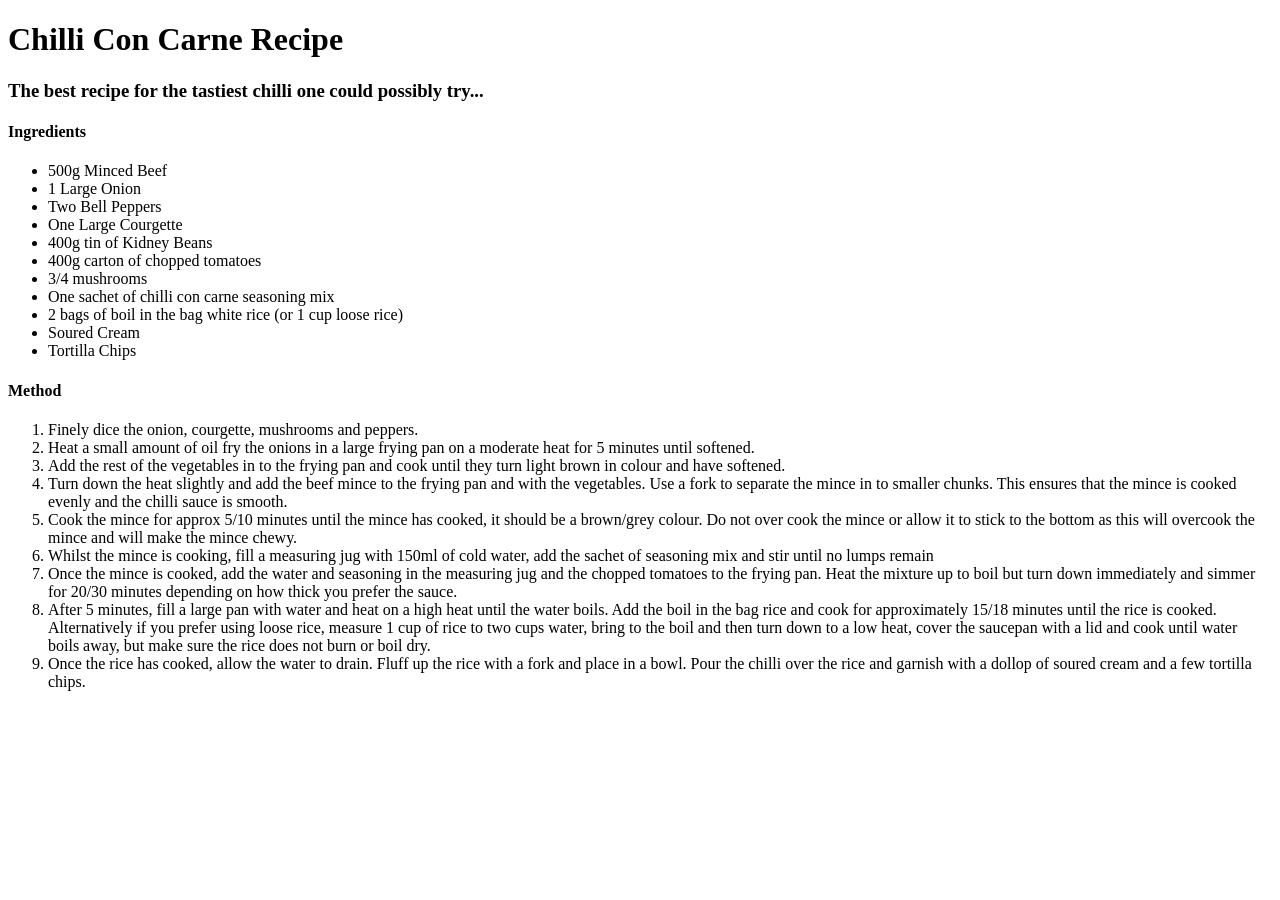
==== students/Ollie/recipe.html @ d0e29839 "Recipe added the original recipe for chilli" ====
<!doctype html>
<html>
<head>
<meta charset="UTF-8">
<title>Chilli Con Carne Recipe</title>


</head>

<h1>Chilli Con Carne Recipe</h1>

<h3>The best recipe for the tastiest chilli one could possibly try...</h3>

<h4>Ingredients</h4>
<ul>
<li>500g Minced Beef</li>
<li>1 Large Onion</li>
<li>Two Bell Peppers</li>
<li>One Large Courgette</li>
<li>400g tin of Kidney Beans</li>
<li>400g carton of chopped tomatoes</li>
<li>3/4 mushrooms</li>
<li>One sachet of chilli con carne seasoning mix</li>
<li>2 bags of boil in the bag white rice (or 1 cup loose rice)</li>
<li>Soured Cream</li>
<li>Tortilla Chips</li>
</ul>

<h4>Method</h4>

<ol>
<li>Finely dice the onion, courgette, mushrooms and peppers.</li>
<li>Heat a small amount of oil fry the onions in a large frying pan on a moderate heat for 5 minutes until softened.</li>
<li>Add the rest of the vegetables in to the frying pan and cook until they turn light brown in colour and have softened.</li>
<li>Turn down the heat slightly and add the beef mince to the frying pan and with the vegetables. Use a fork to separate the mince in to smaller chunks. This ensures that the mince is cooked evenly and the chilli sauce is smooth.</li>
<li>Cook the mince for approx 5/10 minutes until the mince has cooked, it should be a brown/grey colour. Do not over cook the mince or allow it to stick to the bottom as this will overcook the mince and will make the mince chewy.</li>
<li>Whilst the mince is cooking, fill a measuring jug with 150ml of cold water, add the sachet of seasoning mix and stir until no lumps remain</li>
<li>Once the mince is cooked, add the water and seasoning in the measuring jug and the chopped tomatoes to the frying pan. Heat the mixture up to boil but turn down immediately and simmer for 20/30 minutes depending on how thick you prefer the sauce.</li>
<li>After 5 minutes, fill a large pan with water and heat on a high heat until the water boils. Add the boil in the bag rice and cook for approximately 15/18 minutes until the rice is cooked. Alternatively if you prefer using loose rice, measure 1 cup of rice to two cups water, bring to the boil and then turn down to a low heat, cover the saucepan with a lid and cook until water boils away, but make sure the rice does not burn or boil dry.</li>
<li>Once the rice has cooked, allow the water to drain. Fluff up the rice with a fork and place in a bowl. Pour the chilli over the rice and garnish with a dollop of soured cream and a few tortilla chips.</li>
</ol>

<body>
</body>
</html>
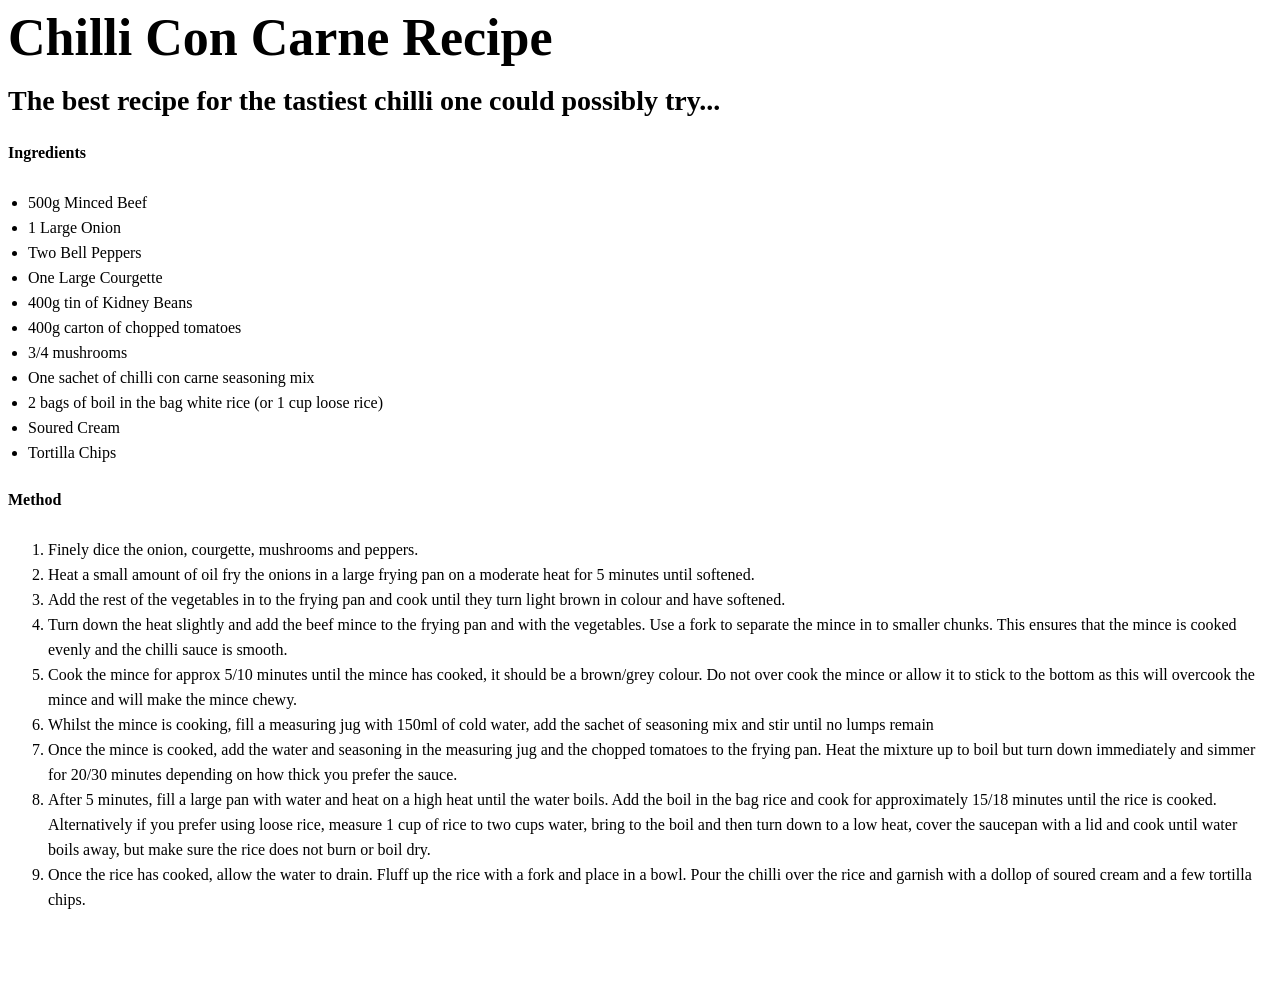
==== commit 20b67577: "Change to recipe unsure" ====
--- a/students/Ollie/recipe.html
+++ b/students/Ollie/recipe.html
@@ -4,6 +4,97 @@
 <meta charset="UTF-8">
 <title>Chilli Con Carne Recipe</title>
 
+<style>
+body {
+   padding: 0px 0 50px 0;
+   font-size: 16px;
+   min-height: 100%;
+   font-family: Georgia;
+   font-weight: 400;
+   font-style: normal;
+   line-height: 25px;
+}
+
+h1 {
+   font-size: 52px;
+   line-height: 60px;
+   margin: 0px 0px 15px 0px;
+   font-family: "ITCFranklinGothicW02-Dm 812945";
+}
+
+h2 {
+   font-size: 36px;
+   line-height: 46px;
+   margin: 0px 0px 25px 0px;
+   font-family: "ITC Century W01 Light";
+}
+
+h3 {
+   font-size: 28px;
+   line-height: 36px;
+   margin: 0px 0px 19px 0px;
+   font-family: "ITCFranklinGothicW01-Md 812695";
+}
+
+h4 {
+   margin-bottom: 25px;
+   font-weight: 600;
+   font-style: normal;
+}
+
+p {
+   margin: 0px 0px 25px 0px;
+   text-transform: inherit;
+   font-size: 16px;
+}
+
+p.intro {
+   font-size: 20px;
+   line-height: 29px;
+   margin: 0px 0px 13px 0px;
+}
+
+blockquote.pull-quote {
+   margin: 0em 1em 1em 0em;
+   border-left: 3px solid #ccc;
+   padding: 0em 0em 0em 0.7em;
+}
+
+div.content {
+   margin: 0 auto;
+   text-align: left;
+   width: 40%;
+   padding: 50px 0px 0px 0px;
+}
+
+h5 {
+   margin: 0px 0px 25px 0px;
+}
+
+p.quote {
+   font-size: 23px;
+   line-height: 28px;
+   font-style: italic;
+   color: #666666;
+   margin: 0px;
+}
+
+blockquote {
+   font-size: 26px;
+   line-height: 37px;
+   margin-bottom: 25px;
+}
+
+li {
+   font-family: "ITC Century W01 Light";
+   padding: 0px;
+}
+
+ul {
+   padding: 0px 0px 0px 20px;
+}
+
+</style>
 
 </head>
 
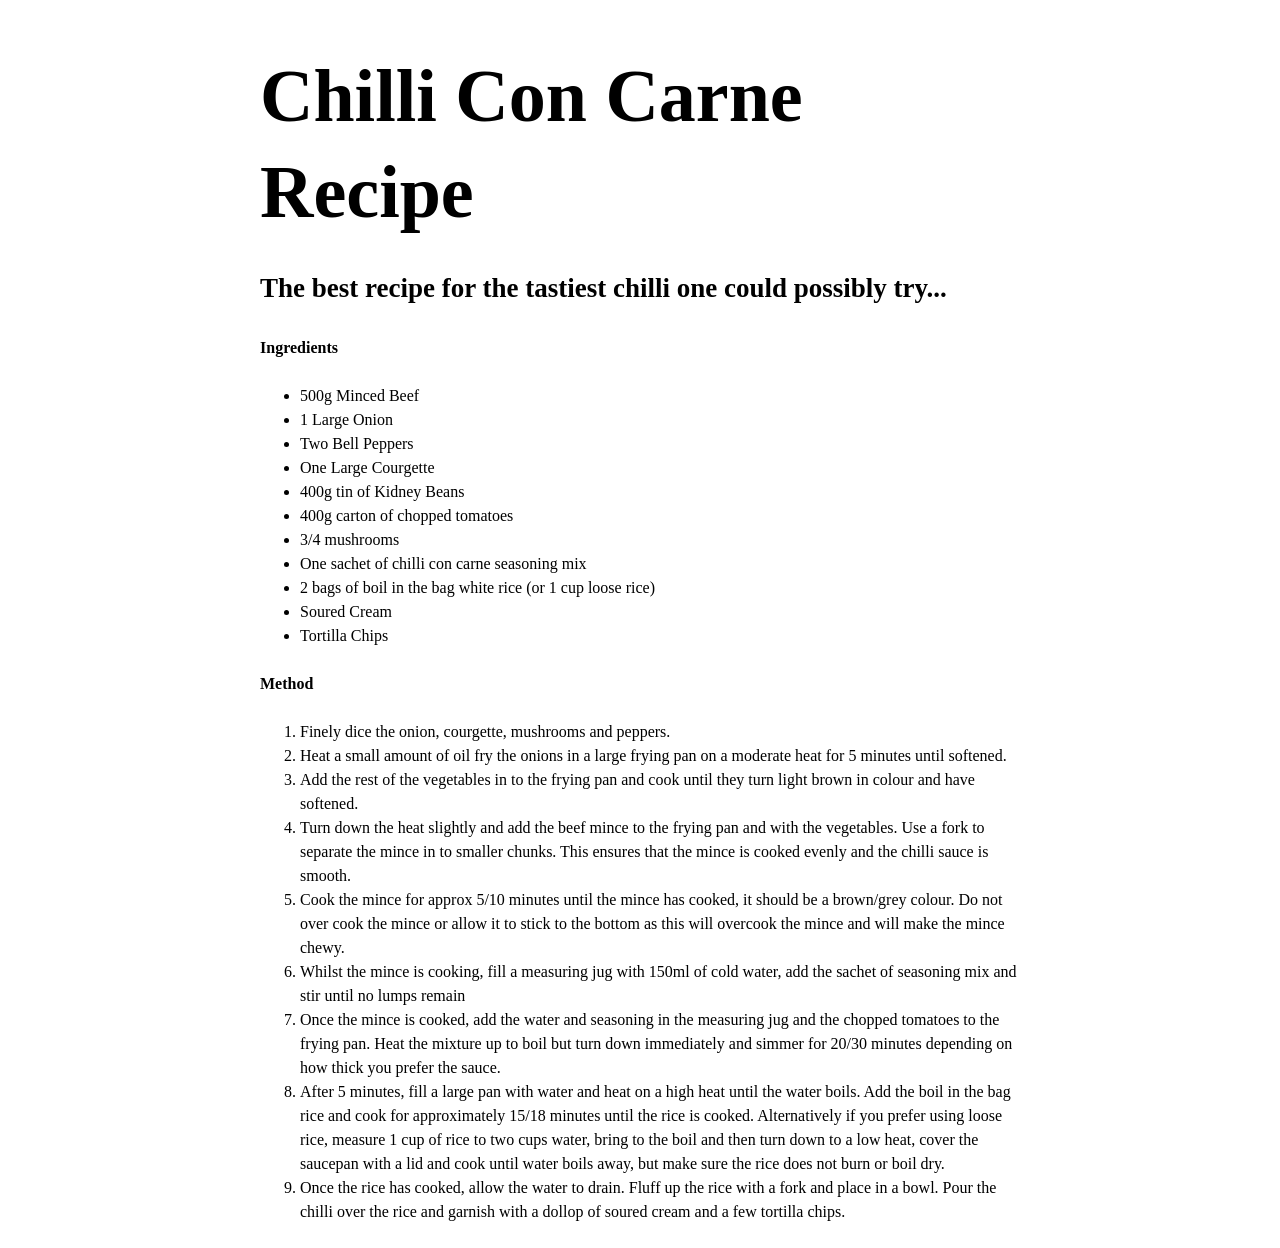
==== commit dabae2ad: "added coding from gridlover girdlers added recommended CSS" ====
--- a/students/Ollie/recipe.html
+++ b/students/Ollie/recipe.html
@@ -6,97 +6,66 @@
 
 <style>
 body {
-   padding: 0px 0 50px 0;
-   font-size: 16px;
-   min-height: 100%;
-   font-family: Georgia;
-   font-weight: 400;
-   font-style: normal;
-   line-height: 25px;
+  font-size: 16px;
+  line-height: 24px;
+  max-width: 760px;
+  margin: 0 auto;
+  Font-family:"Helvetica Neue";
+}
+h1 {
+  font-size: 74px;
+  line-height: 96px;
+  margin-top: 48px;
+  margin-bottom: 24px;
+}
+h2 {
+  font-size: 44px;
+  line-height: 48px;
+  margin-top: 48px;
+  margin-bottom: 24px;
+}
+h3 {
+  font-size: 27px;
+  line-height: 48px;
+  margin-top: 24px;
+  margin-bottom: 24px;
+}
+h4 {
+  font-size: 16px;
+  line-height: 24px;
+  margin-top: 24px;
+  margin-bottom: 24px;
+}
+p, ul, ol, pre, table, blockquote {
+  margin-top: 24px;
+  margin-bottom: 24px;
 }
 
-h1 {
-   font-size: 52px;
-   line-height: 60px;
-   margin: 0px 0px 15px 0px;
-   font-family: "ITCFranklinGothicW02-Dm 812945";
+/* Sanitation */
+hr {
+  border: 1px solid;
+  margin: -1px 0;
 }
-
-h2 {
-   font-size: 36px;
-   line-height: 46px;
-   margin: 0px 0px 25px 0px;
-   font-family: "ITC Century W01 Light";
+ul ul, ol ol, ul ol, ol ul {
+  margin-top: 0;
+  margin-bottom: 0;
 }
-
-h3 {
-   font-size: 28px;
-   line-height: 36px;
-   margin: 0px 0px 19px 0px;
-   font-family: "ITCFranklinGothicW01-Md 812695";
+b, strong, em, small, code {
+  line-height: 1;
 }
-
-h4 {
-   margin-bottom: 25px;
-   font-weight: 600;
-   font-style: normal;
+sup, sub {
+  vertical-align: baseline;
+  position: relative;
+  top: -0.4em;
 }
-
-p {
-   margin: 0px 0px 25px 0px;
-   text-transform: inherit;
-   font-size: 16px;
+sub {
+  top: 0.4em;
 }
-
-p.intro {
-   font-size: 20px;
-   line-height: 29px;
-   margin: 0px 0px 13px 0px;
-}
-
-blockquote.pull-quote {
-   margin: 0em 1em 1em 0em;
-   border-left: 3px solid #ccc;
-   padding: 0em 0em 0em 0.7em;
-}
-
-div.content {
-   margin: 0 auto;
-   text-align: left;
-   width: 40%;
-   padding: 50px 0px 0px 0px;
-}
-
-h5 {
-   margin: 0px 0px 25px 0px;
-}
-
-p.quote {
-   font-size: 23px;
-   line-height: 28px;
-   font-style: italic;
-   color: #666666;
-   margin: 0px;
-}
-
-blockquote {
-   font-size: 26px;
-   line-height: 37px;
-   margin-bottom: 25px;
-}
-
-li {
-   font-family: "ITC Century W01 Light";
-   padding: 0px;
-}
-
-ul {
-   padding: 0px 0px 0px 20px;
-}
-
 </style>
 
 </head>
+
+<body>
 
 <h1>Chilli Con Carne Recipe</h1>
 
@@ -131,6 +100,6 @@
 <li>Once the rice has cooked, allow the water to drain. Fluff up the rice with a fork and place in a bowl. Pour the chilli over the rice and garnish with a dollop of soured cream and a few tortilla chips.</li>
 </ol>
 
-<body>
+
 </body>
 </html>
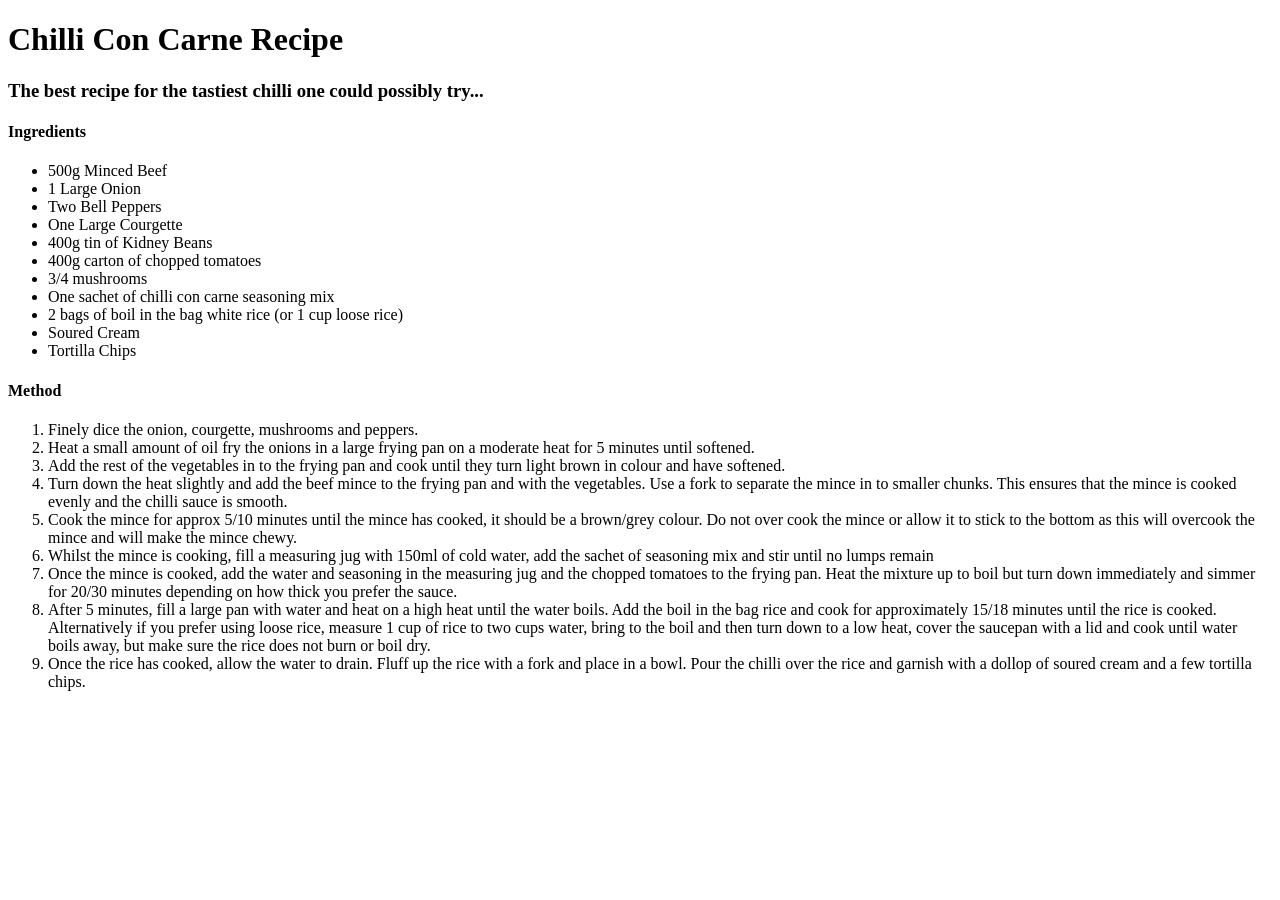
==== commit 3bba3ce0: "Updated recipe with skeleton (grids)" ====
--- a/students/Ollie/recipe.html
+++ b/students/Ollie/recipe.html
@@ -1,77 +1,49 @@
-<!doctype html>
-<html>
+<!DOCTYPE html>
+<html lang="en">
 <head>
-<meta charset="UTF-8">
-<title>Chilli Con Carne Recipe</title>
 
-<style>
-body {
-  font-size: 16px;
-  line-height: 24px;
-  max-width: 760px;
-  margin: 0 auto;
-  Font-family:"Helvetica Neue";
-}
-h1 {
-  font-size: 74px;
-  line-height: 96px;
-  margin-top: 48px;
-  margin-bottom: 24px;
-}
-h2 {
-  font-size: 44px;
-  line-height: 48px;
-  margin-top: 48px;
-  margin-bottom: 24px;
-}
-h3 {
-  font-size: 27px;
-  line-height: 48px;
-  margin-top: 24px;
-  margin-bottom: 24px;
-}
-h4 {
-  font-size: 16px;
-  line-height: 24px;
-  margin-top: 24px;
-  margin-bottom: 24px;
-}
-p, ul, ol, pre, table, blockquote {
-  margin-top: 24px;
-  margin-bottom: 24px;
-}
+  <!-- Basic Page Needs
+  –––––––––––––––––––––––––––––––––––––––––––––––––– -->
+  <meta charset="utf-8">
+  <title>Your page title here :)</title>
+  <meta name="description" content="">
+  <meta name="author" content="">
 
-/* Sanitation */
-hr {
-  border: 1px solid;
-  margin: -1px 0;
-}
-ul ul, ol ol, ul ol, ol ul {
-  margin-top: 0;
-  margin-bottom: 0;
-}
-b, strong, em, small, code {
-  line-height: 1;
-}
-sup, sub {
-  vertical-align: baseline;
-  position: relative;
-  top: -0.4em;
-}
-sub {
-  top: 0.4em;
-}
-</style>
+  <!-- Mobile Specific Metas
+  –––––––––––––––––––––––––––––––––––––––––––––––––– -->
+  <meta name="viewport" content="width=device-width, initial-scale=1">
+
+  <!-- FONT
+  –––––––––––––––––––––––––––––––––––––––––––––––––– -->
+  <link href="//fonts.googleapis.com/css?family=Raleway:400,300,600" rel="stylesheet" type="text/css">
+
+  <!-- CSS
+  –––––––––––––––––––––––––––––––––––––––––––––––––– -->
+  <link rel="stylesheet" href="css/normalize.css">
+  <link rel="stylesheet" href="css/skeleton.css">
+
+  <!-- Favicon
+  –––––––––––––––––––––––––––––––––––––––––––––––––– -->
+  <link rel="icon" type="image/png" href="images/favicon.png">
 
 </head>
-
 <body>
 
-<h1>Chilli Con Carne Recipe</h1>
+  <!-- Primary Page Layout
+  –––––––––––––––––––––––––––––––––––––––––––––––––– -->
+  <div class="container">
+    <div class="row">
+  <div class="row">
+    <div class="twelve columns">
+    
+    <h1>Chilli Con Carne Recipe</h1>
+    <h3>The best recipe for the tastiest chilli one could possibly try...</h3>
 
-<h3>The best recipe for the tastiest chilli one could possibly try...</h3>
-
-<h4>Ingredients</h4>
+    
+    </div>
+    <div class="six columns">
+    
+    <h4>Ingredients</h4>
 <ul>
 <li>500g Minced Beef</li>
 <li>1 Large Onion</li>
@@ -86,7 +58,12 @@
 <li>Tortilla Chips</li>
 </ul>
 
-<h4>Method</h4>
+    
+    </div>
+    
+    <div class="five columns">
+    
+    <h4>Method</h4>
 
 <ol>
 <li>Finely dice the onion, courgette, mushrooms and peppers.</li>
@@ -100,6 +77,14 @@
 <li>Once the rice has cooked, allow the water to drain. Fluff up the rice with a fork and place in a bowl. Pour the chilli over the rice and garnish with a dollop of soured cream and a few tortilla chips.</li>
 </ol>
 
+    
+  </div>
 
+      
+    </div>
+  </div>
+
+<!-- End Document
+  –––––––––––––––––––––––––––––––––––––––––––––––––– -->
 </body>
 </html>
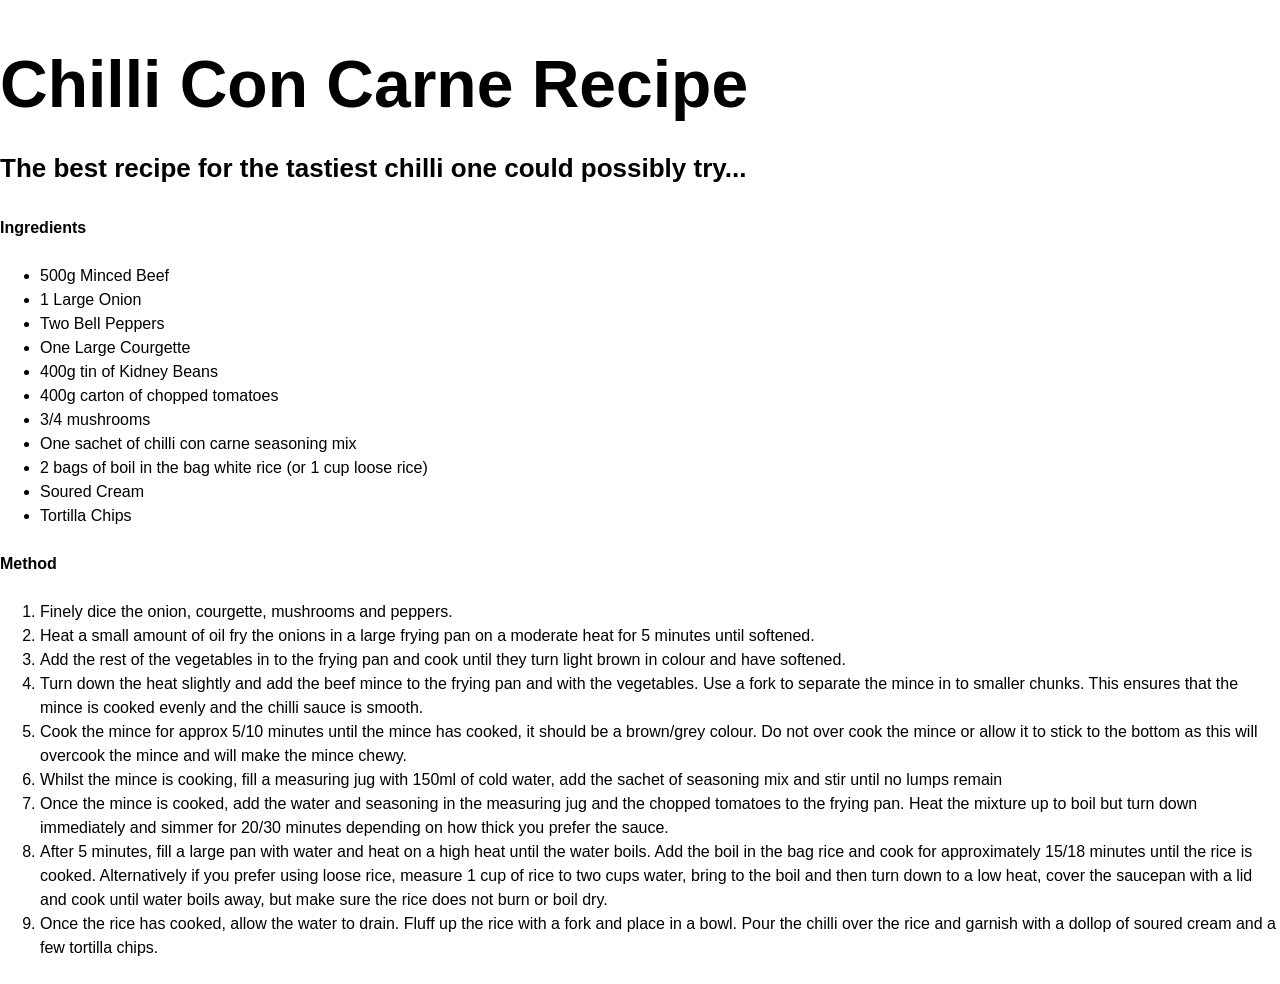
==== commit 548d1d85: "added css link added css link to style type in the recipe" ====
--- a/students/Ollie/recipe.html
+++ b/students/Ollie/recipe.html
@@ -5,7 +5,7 @@
   <!-- Basic Page Needs
   –––––––––––––––––––––––––––––––––––––––––––––––––– -->
   <meta charset="utf-8">
-  <title>Your page title here :)</title>
+  <title>Recipe for Chilli con Carne</title>
   <meta name="description" content="">
   <meta name="author" content="">
 
@@ -19,8 +19,9 @@
 
   <!-- CSS
   –––––––––––––––––––––––––––––––––––––––––––––––––– -->
-  <link rel="stylesheet" href="css/normalize.css">
-  <link rel="stylesheet" href="css/skeleton.css">
+  <link rel="stylesheet" href="../../Skeleton-2.0.4/css/normalize.css">
+  <link rel="stylesheet" href="../../Skeleton-2.0.4/css/skeleton.css">
+  <link rel="stylesheet" href="recipe_styling.css"
 
   <!-- Favicon
   –––––––––––––––––––––––––––––––––––––––––––––––––– -->
--- a/students/Ollie/recipe_styling.css
+++ b/students/Ollie/recipe_styling.css
@@ -0,0 +1,56 @@
+@charset "UTF-8";
+/* CSS Document */
+
+body {
+  font-size: 16px;
+  line-height: 24px;
+}
+h1 {
+  font-size: 66px;
+  line-height: 72px;
+  margin-top: 48px;
+  margin-bottom: 24px;
+}
+h2 {
+  font-size: 41px;
+  line-height: 48px;
+  margin-top: 48px;
+  margin-bottom: 24px;
+}
+h3 {
+  font-size: 26px;
+  line-height: 48px;
+  margin-top: 24px;
+  margin-bottom: 24px;
+}
+h4 {
+  font-size: 16px;
+  line-height: 24px;
+  margin-top: 24px;
+  margin-bottom: 24px;
+}
+p, ul, ol, pre, table, blockquote {
+  margin-top: 24px;
+  margin-bottom: 24px;
+}
+
+/* Sanitation */
+hr {
+  border: 1px solid;
+  margin: -1px 0;
+}
+ul ul, ol ol, ul ol, ol ul {
+  margin-top: 0;
+  margin-bottom: 0;
+}
+b, strong, em, small, code {
+  line-height: 1;
+}
+sup, sub {
+  vertical-align: baseline;
+  position: relative;
+  top: -0.4em;
+}
+sub {
+  top: 0.4em;
+}
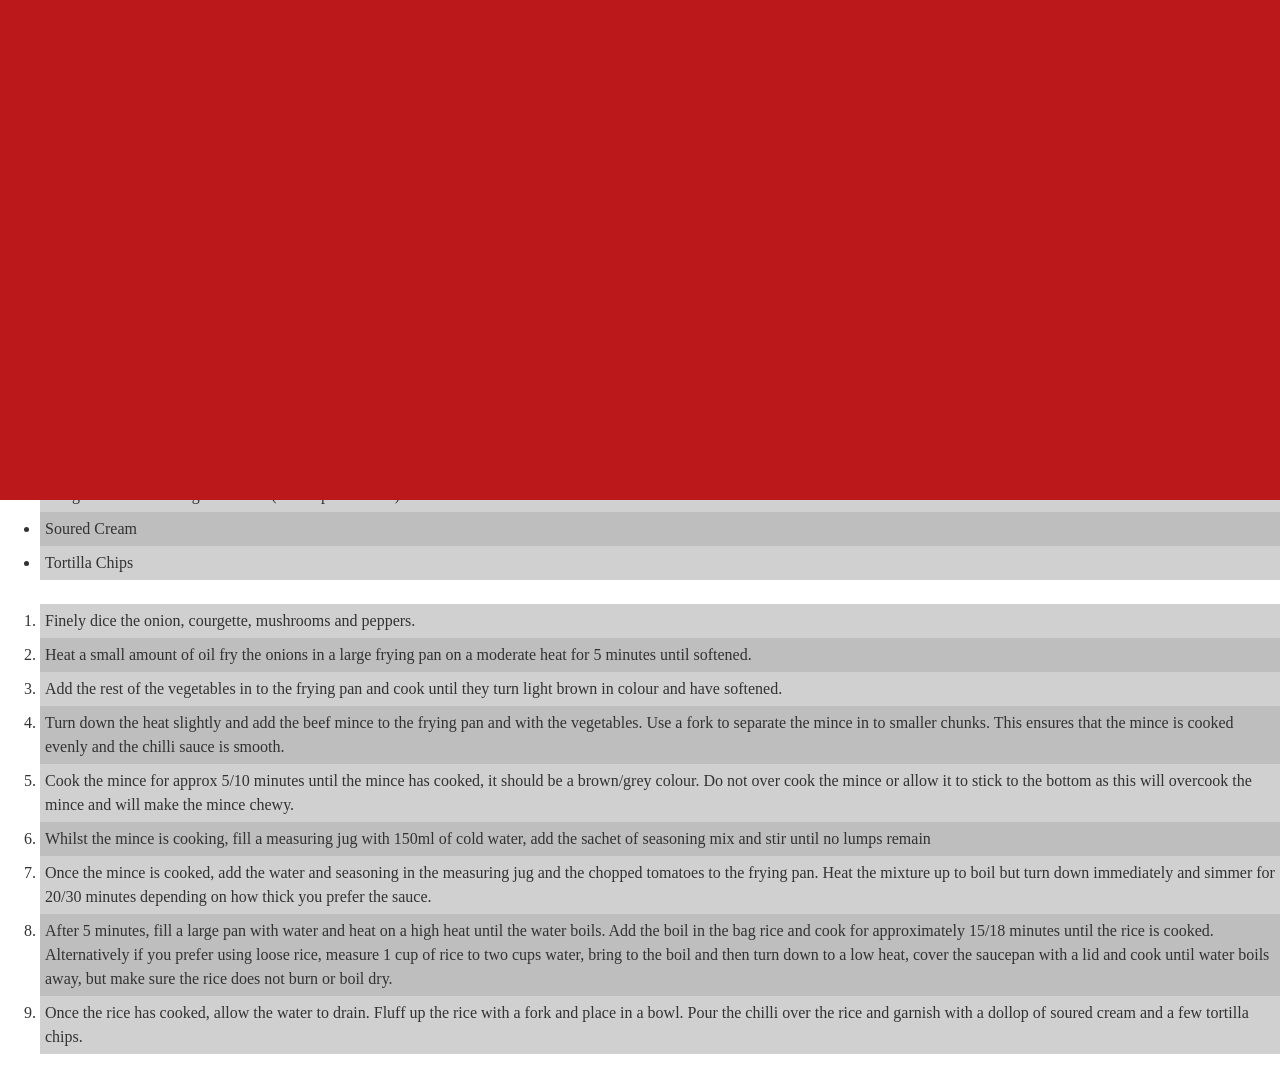
==== commit bace97ec: "Recipe HTML and CSS" ====
--- a/students/Ollie/recipe.html
+++ b/students/Ollie/recipe.html
@@ -5,7 +5,7 @@
   <!-- Basic Page Needs
   –––––––––––––––––––––––––––––––––––––––––––––––––– -->
   <meta charset="utf-8">
-  <title>Recipe for Chilli con Carne</title>
+  <title>Chilli con Carne</title>
   <meta name="description" content="">
   <meta name="author" content="">
 
@@ -21,7 +21,7 @@
   –––––––––––––––––––––––––––––––––––––––––––––––––– -->
   <link rel="stylesheet" href="../../Skeleton-2.0.4/css/normalize.css">
   <link rel="stylesheet" href="../../Skeleton-2.0.4/css/skeleton.css">
-  <link rel="stylesheet" href="recipe_styling.css"
+  <link rel="stylesheet" href="recipe_styling.css">
 
   <!-- Favicon
   –––––––––––––––––––––––––––––––––––––––––––––––––– -->
@@ -32,41 +32,47 @@
 
   <!-- Primary Page Layout
   –––––––––––––––––––––––––––––––––––––––––––––––––– -->
-  <div class="container">
-    <div class="row">
-  <div class="row">
-    <div class="twelve columns">
-    
-    <h1>Chilli Con Carne Recipe</h1>
-    <h3>The best recipe for the tastiest chilli one could possibly try...</h3>
+<div class="herocontain2">
+<div class="hero-contain"></div>
+</div>
+ 
+<div class="container">
 
-    
-    </div>
-    <div class="six columns">
-    
-    <h4>Ingredients</h4>
+<div class="container2">
+<div class="row"><div class="twelve columns">
+
+<h1>Chilli Con Carne</h1>
+<h3>The best recipe for the tastiest chilli one could possibly try...</h3>
+</div></div>
+
+<div class="row"> 
+<div class="six columns largee">
 <ul>
-<li>500g Minced Beef</li>
+
 <li>1 Large Onion</li>
 <li>Two Bell Peppers</li>
 <li>One Large Courgette</li>
 <li>400g tin of Kidney Beans</li>
 <li>400g carton of chopped tomatoes</li>
+
+</ul></div>
+
+<div class="six columns largee">
+
+<ul>
+
 <li>3/4 mushrooms</li>
 <li>One sachet of chilli con carne seasoning mix</li>
 <li>2 bags of boil in the bag white rice (or 1 cup loose rice)</li>
 <li>Soured Cream</li>
 <li>Tortilla Chips</li>
-</ul>
 
-    
-    </div>
-    
-    <div class="five columns">
-    
-    <h4>Method</h4>
+</ul></div></div>
 
+<div class="row">
+<div class="twelve columns">
 <ol>
+
 <li>Finely dice the onion, courgette, mushrooms and peppers.</li>
 <li>Heat a small amount of oil fry the onions in a large frying pan on a moderate heat for 5 minutes until softened.</li>
 <li>Add the rest of the vegetables in to the frying pan and cook until they turn light brown in colour and have softened.</li>
@@ -76,14 +82,10 @@
 <li>Once the mince is cooked, add the water and seasoning in the measuring jug and the chopped tomatoes to the frying pan. Heat the mixture up to boil but turn down immediately and simmer for 20/30 minutes depending on how thick you prefer the sauce.</li>
 <li>After 5 minutes, fill a large pan with water and heat on a high heat until the water boils. Add the boil in the bag rice and cook for approximately 15/18 minutes until the rice is cooked. Alternatively if you prefer using loose rice, measure 1 cup of rice to two cups water, bring to the boil and then turn down to a low heat, cover the saucepan with a lid and cook until water boils away, but make sure the rice does not burn or boil dry.</li>
 <li>Once the rice has cooked, allow the water to drain. Fluff up the rice with a fork and place in a bowl. Pour the chilli over the rice and garnish with a dollop of soured cream and a few tortilla chips.</li>
-</ol>
+</ol></div></div>
+</div>
+</div>
 
-    
-  </div>
-
-      
-    </div>
-  </div>
 
 <!-- End Document
   –––––––––––––––––––––––––––––––––––––––––––––––––– -->
--- a/students/Ollie/recipe_styling.css
+++ b/students/Ollie/recipe_styling.css
@@ -5,20 +5,67 @@
   font-size: 16px;
   line-height: 24px;
 }
+
+li:nth-child(odd) {
+    background: #D0D0D0;
+}
+
+li:nth-child(even) {
+    background:#BEBEBE;
+}
+
+.hero-contain {
+	background:url(../../../../Downloads/chili-cyclonebill-flickr.jpg);
+	background-size:cover;
+	background-position:center;
+	position:fixed;
+	top:0;
+	background-size:100%;
+	width:100%;
+	height:500px;
+	padding:0;
+	margin:0;
+	top:0;
+	transition:ease 0.5s;
+	z-index:1;
+}
+.herocontain2 {
+	width:100%;
+	height:500px;
+	background:#BB181B;
+	position:fixed;
+	top:0;
+	z-index:3;
+}
+.hero-contain:hover {
+	background-size:110%;
+	transition:ease 0.5s;
+}
+
 h1 {
+	font-family:"Avenir";
+	font-weight:bold;
+	font-style:italic;
   font-size: 66px;
   line-height: 72px;
   margin-top: 48px;
   margin-bottom: 24px;
+  transition:ease 0.5s;
 }
+h1:hover { 
+letter-spacing:5px;
+transition:ease 0.5s;}
 h2 {
-  font-size: 41px;
+	
   line-height: 48px;
   margin-top: 48px;
   margin-bottom: 24px;
 }
 h3 {
   font-size: 26px;
+  font-family:"Avenir Next";
+	font-weight:lighter;
+  font-size: 41px;
   line-height: 48px;
   margin-top: 24px;
   margin-bottom: 24px;
@@ -32,7 +79,12 @@
 p, ul, ol, pre, table, blockquote {
   margin-top: 24px;
   margin-bottom: 24px;
+  font-family:"Avenir Next";
+  font-weight:light;
 }
+li {margin:0;padding:5px;color:#323232;}
+
+
 
 /* Sanitation */
 hr {
